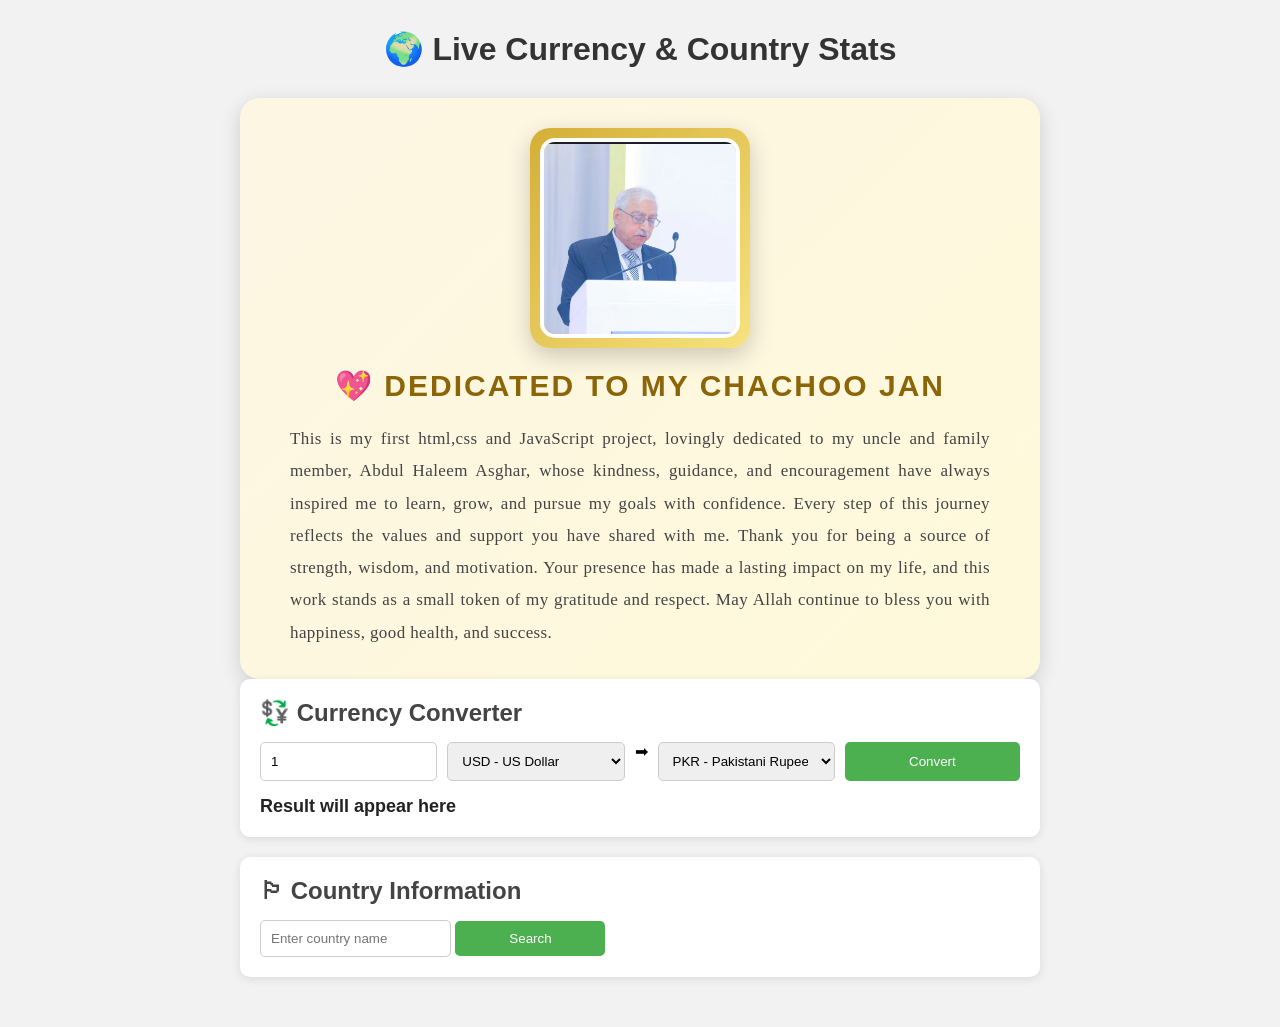
==== Country/index.html @ 1de3ca5c "dedicate to unclse" ====
<!DOCTYPE html>
<html lang="en">
<head>
  <meta charset="UTF-8" />
  <meta name="viewport" content="width=device-width, initial-scale=1.0"/>
  <title>Live Currency & Country Stats</title>
  <link rel="stylesheet" href="style.css" />
</head>
<body>

  <div class="container">

    <h1>🌍 Live Currency & Country Stats</h1>
    <!-- Dedication Section -->
<div class="dedication-card">
  <div class="photo-frame">
    <img src="jan.png" alt="My Chachoo Jan">
  </div>

  <h2>💖 Dedicated to My Chachoo Jan</h2>

  <p>
  This is my first html,css and JavaScript project,
   lovingly dedicated to my uncle and family member, 
   Abdul Haleem Asghar, whose kindness, guidance, 
   and encouragement have always inspired me to learn,
    grow, and pursue my goals with confidence. Every step 
    of this journey reflects the values 
    and support you have shared with me. Thank you for being a
     source of strength, wisdom, and motivation. Your presence has made a
      lasting impact on my life, and this work stands as a small token of my gratitude
       and respect.
        May Allah continue to bless you with happiness, good health, and success.

  </p>
</div>

    <!-- Currency Converter -->
    <div class="card">
      <h2>💱 Currency Converter</h2>

      <div class="converter">
        <input type="number" id="amount" value="1" />

      <select id="fromCurrency">
  <option value="USD">USD - US Dollar</option>
  <option value="EUR">EUR - Euro</option>
  <option value="GBP">GBP - British Pound</option>
  <option value="PKR">PKR - Pakistani Rupee</option>
  <option value="INR">INR - Indian Rupee</option>
  <option value="JPY">JPY - Japanese Yen</option>
  <option value="SAR">SAR - Saudi Riyal</option>
  <option value="AED">AED - UAE Dirham</option>
</select>

<span>➡</span>

<select id="toCurrency">
  <option value="PKR">PKR - Pakistani Rupee</option>
  <option value="USD">USD - US Dollar</option>
  <option value="EUR">Euro</option>
  <option value="GBP">British Pound</option>
  <option value="INR">Indian Rupee</option>
  <option value="JPY">Japanese Yen</option>
  <option value="SAR">Saudi Riyal</option>
  <option value="AED">UAE Dirham</option>
</select>

        <button id="convertBtn">Convert</button>
      </div>

      <p id="result">Result will appear here</p>
    </div>

    <!-- Country Info -->
    <div class="card">
      <h2>🏳 Country Information</h2>

      <input type="text" id="countryInput" placeholder="Enter country name" />
      <button id="searchBtn">Search</button>

      <div id="countryBox"></div>
    </div>

  </div>

  <script src="script.js"></script>
</body>
</html>
---- Country/style.css ----
* {
  margin: 0;
  padding: 0;
  box-sizing: border-box;
}

body {
  font-family: Arial, sans-serif;
  background: #f2f2f2;
  padding: 30px;
}

.container {
  max-width: 800px;
  width: 100%;
  margin: auto;
}

h1 {
  text-align: center;
  margin-bottom: 20px;
  color: #333;
}

.card {
  background: white;
  padding: 20px;
  margin-bottom: 20px;
  border-radius: 10px;
  box-shadow: 0 2px 10px rgba(0, 0, 0, 0.1);
}

h2 {
  margin-bottom: 15px;
  color: #444;
}

/* Converter */
.converter {
  display: flex;
  gap: 10px;
  flex-wrap: wrap;
  margin-bottom: 15px;
}

input,
select,
button {
  padding: 10px;
  border: 1px solid #ccc;
  border-radius: 5px;
  flex: 1;
  min-width: 150px;
}

button {
  background: #4caf50;
  color: white;
  cursor: pointer;
  border: none;
}

button:hover {
  background: #45a049;
}

#result {
  font-size: 18px;
  font-weight: bold;
  color: #222;
}

/* Country Card */
.country-card {
  margin-top: 20px;
  padding: 15px;
  background: #fafafa;
  border-radius: 10px;
  text-align: center;
}

.country-card img {
  width: 100px;
  height: auto;
  border-radius: 4px;
  border: 2px solid #111;
  display: block;
  margin: 0 auto 10px;
}

.country-card p {
  margin: 8px 0;
  word-wrap: break-word;
}

/* =========================
   DEDICATION SECTION
========================= */

.dedication-card {
  margin-top: 30px;
  padding: 30px;
  text-align: center;
  border-radius: 20px;
  background: linear-gradient(135deg, #fdf6e3, #fff9db);
  box-shadow: 0 5px 20px rgba(0, 0, 0, 0.15);
}

.photo-frame {
  width: 220px;
  height: 220px;
  margin: 0 auto 20px;
  padding: 10px;
  border-radius: 20px;
  background: linear-gradient(135deg, #d4af37, #f7e27d);
  box-shadow: 0 8px 25px rgba(0, 0, 0, 0.2);
}

.photo-frame img {
  width: 100%;
  height: 100%;
  object-fit: cover;
  border-radius: 15px;
  border: 4px solid white;
}

.dedication-card h2 {
  font-size: 30px;
  margin-bottom: 20px;
  color: #8b6508;
  text-transform: uppercase;
  letter-spacing: 2px;
}

.dedication-card p {
  max-width: 700px;
  margin: auto;
  line-height: 1.9;
  font-size: 17px;
  color: #444;
  text-align: justify;
  font-family: Georgia, serif;
  letter-spacing: 0.4px;
}

/* =========================
   TABLET
========================= */

@media (max-width: 768px) {
  body {
    padding: 20px;
  }

  .card {
    padding: 15px;
  }

  h1 {
    font-size: 28px;
  }

  h2 {
    font-size: 22px;
  }

  .dedication-card p {
    font-size: 15px;
    line-height: 1.7;
  }

  .dedication-card h2 {
    font-size: 24px;
  }
}

/* =========================
   MOBILE
========================= */

@media (max-width: 480px) {
  body {
    padding: 10px;
  }

  .converter {
    flex-direction: column;
  }

  input,
  select,
  button {
    width: 100%;
    min-width: unset;
  }

  h1 {
    font-size: 24px;
  }

  h2 {
    font-size: 20px;
  }

  #result {
    font-size: 16px;
  }

  .country-card img {
    width: 80px;
  }

  /* Dedication mobile fix */
  .photo-frame {
    width: 170px;
    height: 170px;
  }

  .dedication-card {
    padding: 18px;
  }

  .dedication-card p {
    font-size: 14px;
    line-height: 1.6;
    text-align: left;
  }

  .dedication-card h2 {
    font-size: 20px;
    letter-spacing: 1px;
  }
}

/* Global image safety */
img {
  max-width: 100%;
}
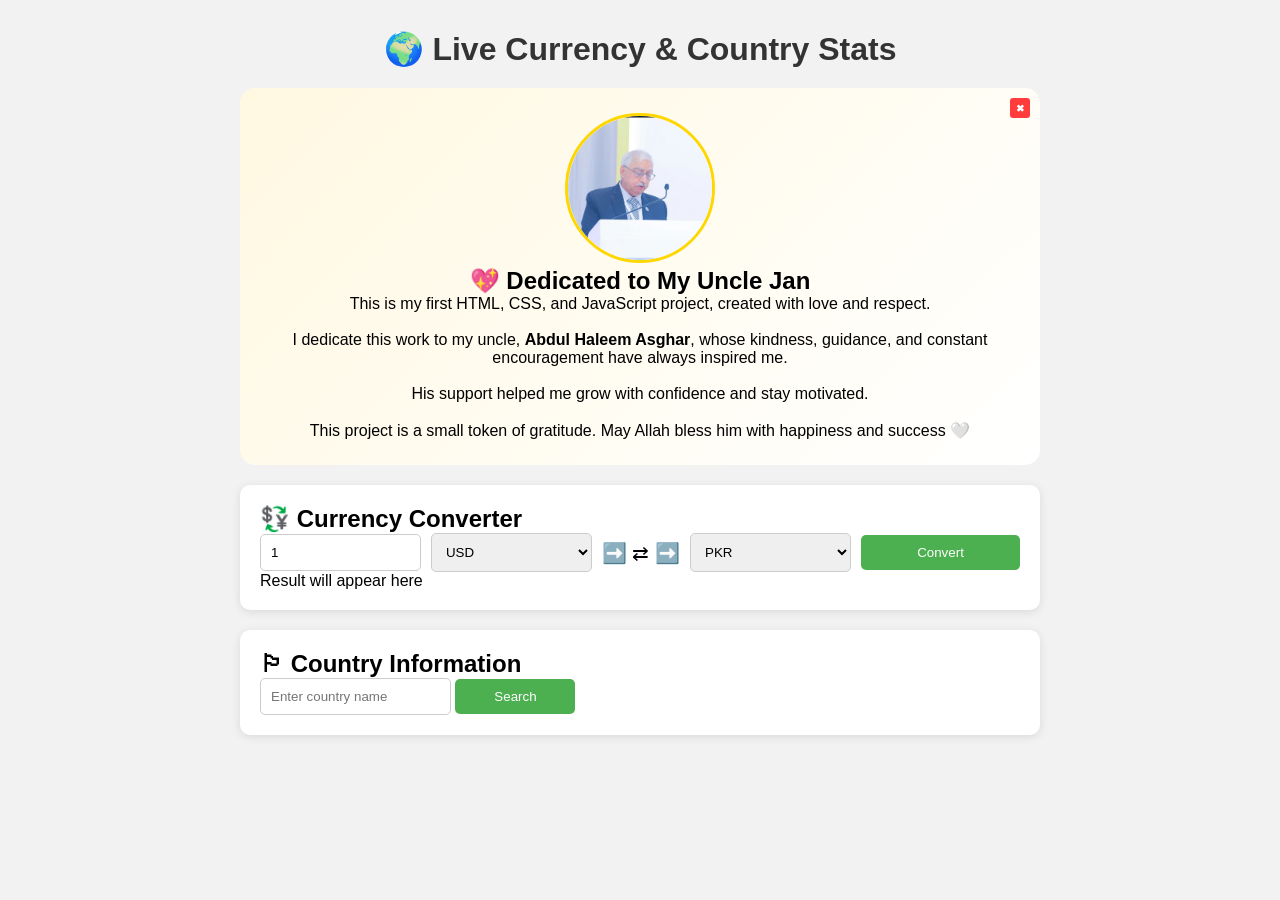
==== commit 5c525dff: "dedicate to unclse" ====
--- a/Country/index.html
+++ b/Country/index.html
@@ -8,82 +8,84 @@
 </head>
 <body>
 
-  <div class="container">
+<div class="container">
 
-    <h1>🌍 Live Currency & Country Stats</h1>
-    <!-- Dedication Section -->
-<div class="dedication-card">
-  <div class="photo-frame">
-    <img src="jan.png" alt="My Chachoo Jan">
-  </div>
+  <h1>🌍 Live Currency & Country Stats</h1>
 
-  <h2>💖 Dedicated to My Chachoo Jan</h2>
+  <!-- 💖 DEDICATION -->
+  <div id="dedicationCard" class="dedication-card">
 
-  <p>
-  This is my first html,css and JavaScript project,
-   lovingly dedicated to my uncle and family member, 
-   Abdul Haleem Asghar, whose kindness, guidance, 
-   and encouragement have always inspired me to learn,
-    grow, and pursue my goals with confidence. Every step 
-    of this journey reflects the values 
-    and support you have shared with me. Thank you for being a
-     source of strength, wisdom, and motivation. Your presence has made a
-      lasting impact on my life, and this work stands as a small token of my gratitude
-       and respect.
-        May Allah continue to bless you with happiness, good health, and success.
+   <button class="close-btn" id="closeDedication">✖</button>
 
-  </p>
-</div>
-
-    <!-- Currency Converter -->
-    <div class="card">
-      <h2>💱 Currency Converter</h2>
-
-      <div class="converter">
-        <input type="number" id="amount" value="1" />
-
-      <select id="fromCurrency">
-  <option value="USD">USD - US Dollar</option>
-  <option value="EUR">EUR - Euro</option>
-  <option value="GBP">GBP - British Pound</option>
-  <option value="PKR">PKR - Pakistani Rupee</option>
-  <option value="INR">INR - Indian Rupee</option>
-  <option value="JPY">JPY - Japanese Yen</option>
-  <option value="SAR">SAR - Saudi Riyal</option>
-  <option value="AED">AED - UAE Dirham</option>
-</select>
-
-<span>➡</span>
-
-<select id="toCurrency">
-  <option value="PKR">PKR - Pakistani Rupee</option>
-  <option value="USD">USD - US Dollar</option>
-  <option value="EUR">Euro</option>
-  <option value="GBP">British Pound</option>
-  <option value="INR">Indian Rupee</option>
-  <option value="JPY">Japanese Yen</option>
-  <option value="SAR">Saudi Riyal</option>
-  <option value="AED">UAE Dirham</option>
-</select>
-
-        <button id="convertBtn">Convert</button>
-      </div>
-
-      <p id="result">Result will appear here</p>
+    <div class="photo-frame">
+      <img src="jan.png" alt="Uncle Photo">
     </div>
 
-    <!-- Country Info -->
-    <div class="card">
-      <h2>🏳 Country Information</h2>
+    <h2>💖 Dedicated to My Uncle Jan</h2>
 
-      <input type="text" id="countryInput" placeholder="Enter country name" />
-      <button id="searchBtn">Search</button>
-
-      <div id="countryBox"></div>
-    </div>
+    <p>
+      This is my first HTML, CSS, and JavaScript project, created with love and respect.  
+      <br><br>
+      I dedicate this work to my uncle, <b>Abdul Haleem Asghar</b>, whose kindness, guidance, and constant encouragement have always inspired me.  
+      <br><br>
+      His support helped me grow with confidence and stay motivated.  
+      <br><br>
+      This project is a small token of gratitude. May Allah bless him with happiness and success 🤍
+    </p>
 
   </div>
 
-  <script src="script.js"></script>
+  <!-- 💱 CURRENCY -->
+  <div class="card">
+    <h2>💱 Currency Converter</h2>
+
+    <div class="converter">
+      <input type="number" id="amount" value="1"/>
+
+      <select id="fromCurrency">
+        <option value="USD">USD</option>
+        <option value="EUR">EUR</option>
+        <option value="GBP">GBP</option>
+        <option value="PKR">PKR</option>
+        <option value="INR">INR</option>
+        <option value="JPY">JPY</option>
+        <option value="SAR">SAR</option>
+        <option value="AED">AED</option>
+      </select>
+
+      <div class="arrow-box">
+        <span class="arrow">➡️ ⇄ ➡️</span>
+      </div>
+
+      <select id="toCurrency">
+        <option value="PKR">PKR</option>
+        <option value="USD">USD</option>
+        <option value="EUR">EUR</option>
+        <option value="GBP">GBP</option>
+        <option value="INR">INR</option>
+        <option value="JPY">JPY</option>
+        <option value="SAR">SAR</option>
+        <option value="AED">AED</option>
+      </select>
+
+      <button id="convertBtn">Convert</button>
+    </div>
+
+    <p id="result">Result will appear here</p>
+  </div>
+
+  <!-- 🌍 COUNTRY -->
+  <div class="card">
+    <h2>🏳 Country Information</h2>
+
+    <input type="text" id="countryInput" placeholder="Enter country name"/>
+    <button id="searchBtn">Search</button>
+
+    <div id="countryBox"></div>
+  </div>
+
+</div>
+
+<script src="script.js"></script>
 </body>
-</html>
+</html>
--- a/Country/style.css
+++ b/Country/style.css
@@ -12,7 +12,6 @@
 
 .container {
   max-width: 800px;
-  width: 100%;
   margin: auto;
 }
 
@@ -27,30 +26,23 @@
   padding: 20px;
   margin-bottom: 20px;
   border-radius: 10px;
-  box-shadow: 0 2px 10px rgba(0, 0, 0, 0.1);
+  box-shadow: 0 2px 10px rgba(0,0,0,0.1);
 }
 
-h2 {
-  margin-bottom: 15px;
-  color: #444;
-}
-
-/* Converter */
+/* converter */
 .converter {
   display: flex;
   gap: 10px;
   flex-wrap: wrap;
-  margin-bottom: 15px;
+  align-items: center;
 }
 
-input,
-select,
-button {
+input, select, button {
   padding: 10px;
+  border-radius: 5px;
   border: 1px solid #ccc;
-  border-radius: 5px;
   flex: 1;
-  min-width: 150px;
+  min-width: 120px;
 }
 
 button {
@@ -60,179 +52,142 @@
   border: none;
 }
 
-button:hover {
-  background: #45a049;
+button:disabled {
+  opacity: 0.7;
 }
 
-#result {
-  font-size: 18px;
-  font-weight: bold;
-  color: #222;
+/* arrow */
+.arrow-box {
+  display: flex;
+  justify-content: center;
+  align-items: center;
 }
 
-/* Country Card */
+.arrow {
+  font-size: 20px;
+}
+
+/* country */
 .country-card {
-  margin-top: 20px;
+  margin-top: 15px;
   padding: 15px;
   background: #fafafa;
   border-radius: 10px;
   text-align: center;
+  animation: fadeIn 0.4s ease;
 }
 
 .country-card img {
-  width: 100px;
-  height: auto;
-  border-radius: 4px;
+  width: 90px;
   border: 2px solid #111;
-  display: block;
-  margin: 0 auto 10px;
+  margin-bottom: 10px;
 }
 
-.country-card p {
-  margin: 8px 0;
-  word-wrap: break-word;
-}
-
-/* =========================
-   DEDICATION SECTION
-========================= */
-
+/* dedication */
 .dedication-card {
-  margin-top: 30px;
-  padding: 30px;
+  position: relative;
+  background: linear-gradient(135deg,#fff8e1,#fff);
+  padding: 25px;
+    overflow: hidden;
+  border-radius: 15px;
+  margin-bottom: 20px;
   text-align: center;
-  border-radius: 20px;
-  background: linear-gradient(135deg, #fdf6e3, #fff9db);
-  box-shadow: 0 5px 20px rgba(0, 0, 0, 0.15);
-}
-
-.photo-frame {
-  width: 220px;
-  height: 220px;
-  margin: 0 auto 20px;
-  padding: 10px;
-  border-radius: 20px;
-  background: linear-gradient(135deg, #d4af37, #f7e27d);
-  box-shadow: 0 8px 25px rgba(0, 0, 0, 0.2);
 }
 
 .photo-frame img {
-  width: 100%;
-  height: 100%;
+  width: 150px;
+  height: 150px;
+  border-radius: 50%;
+  border: 3px solid gold;
   object-fit: cover;
-  border-radius: 15px;
-  border: 4px solid white;
+}
+/* =========================
+   SMALL RED CLOSE BUTTON
+========================= */
+.close-btn {
+  position: absolute;
+  top: 10px;
+  right: 10px;
+
+  /* Width ko force karne ke liye min-width use karein */
+  width: 8px; 
+  min-width: 8px; /* Yeh line width ko lock kar degi */
+  height: 20px;   /* Height ko bhi proportional kiya hai */
+
+  border: none;
+  border-radius: 3px; 
+
+  background: #ff3b3b;
+  color: white;
+
+  /* Font size chota karna zaroori hai taake text fit aaye */
+  font-size: 10px; 
+  font-weight: bold;
+
+  display: flex;
+  justify-content: center;
+  align-items: center;
+
+  cursor: pointer;
+  transition: 0.2s ease;
+}
+.close-btn:hover {
+  background: #e60000;
+  transform: scale(1.05);
 }
 
-.dedication-card h2 {
-  font-size: 30px;
-  margin-bottom: 20px;
-  color: #8b6508;
-  text-transform: uppercase;
-  letter-spacing: 2px;
+.close-dedication {
+  position: absolute;
+  top: 10px;
+  right: 10px;
+  width: 10px;
+  height: 30px;
+ 
+  border: none;
+  background: #ff4d4d;
+  color: white;
+  cursor: pointer;
 }
 
-.dedication-card p {
-  max-width: 700px;
-  margin: auto;
-  line-height: 1.9;
-  font-size: 17px;
-  color: #444;
-  text-align: justify;
-  font-family: Georgia, serif;
-  letter-spacing: 0.4px;
+/* spinner */
+.loading-spinner {
+  width: 16px;
+  height: 16px;
+  border: 2px solid white;
+  border-top: 2px solid transparent;
+  border-radius: 50%;
+  display: inline-block;
+  animation: spin 0.1s linear infinite;
+  margin-right: 6px;
 }
 
-/* =========================
-   TABLET
-========================= */
-
-@media (max-width: 768px) {
-  body {
-    padding: 20px;
-  }
-
-  .card {
-    padding: 15px;
-  }
-
-  h1 {
-    font-size: 28px;
-  }
-
-  h2 {
-    font-size: 22px;
-  }
-
-  .dedication-card p {
-    font-size: 15px;
-    line-height: 1.7;
-  }
-
-  .dedication-card h2 {
-    font-size: 24px;
-  }
+@keyframes spin {
+  to { transform: rotate(360deg); }
 }
 
-/* =========================
-   MOBILE
-========================= */
-
-@media (max-width: 480px) {
-  body {
-    padding: 10px;
-  }
-
-  .converter {
-    flex-direction: column;
-  }
-
-  input,
-  select,
-  button {
-    width: 100%;
-    min-width: unset;
-  }
-
-  h1 {
-    font-size: 24px;
-  }
-
-  h2 {
-    font-size: 20px;
-  }
-
-  #result {
-    font-size: 16px;
-  }
-
-  .country-card img {
-    width: 80px;
-  }
-
-  /* Dedication mobile fix */
-  .photo-frame {
-    width: 170px;
-    height: 170px;
-  }
-
-  .dedication-card {
-    padding: 18px;
-  }
-
-  .dedication-card p {
-    font-size: 14px;
-    line-height: 1.6;
-    text-align: left;
-  }
-
-  .dedication-card h2 {
-    font-size: 20px;
-    letter-spacing: 1px;
-  }
+@keyframes fadeIn {
+  from {opacity: 0; transform: translateY(10px);}
+  to {opacity: 1; transform: translateY(0);}
+}
+/* Prevent left-right scrolling */
+html,
+body {
+  overflow-x: hidden;
+  width: 100%;
 }
 
-/* Global image safety */
+/* Make all elements respect container width */
+* {
+  max-width: 100%;
+}
+
+/* Images never overflow */
 img {
   max-width: 100%;
+  height: auto;
+}
+
+/* Converter items stay inside card */
+.converter {
+  overflow: hidden;
 }
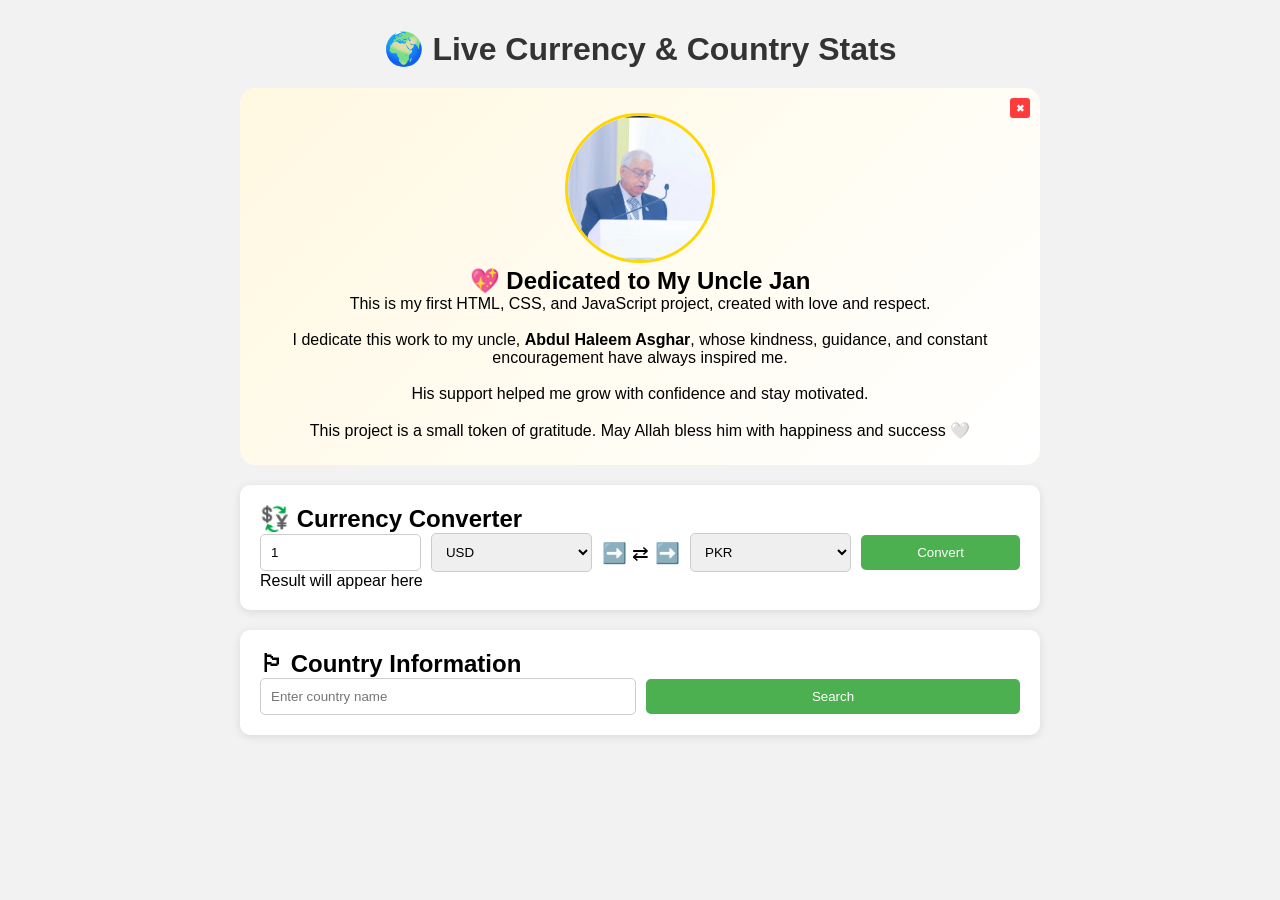
==== commit 5210e749: "dedicate to unclse" ====
--- a/Country/index.html
+++ b/Country/index.html
@@ -76,15 +76,17 @@
 
   <!-- 🌍 COUNTRY -->
   <div class="card">
-    <h2>🏳 Country Information</h2>
+  <h2>🏳 Country Information</h2>
 
+  <div class="search-box">
     <input type="text" id="countryInput" placeholder="Enter country name"/>
     <button id="searchBtn">Search</button>
-
-    <div id="countryBox"></div>
   </div>
 
+  <div id="countryBox"></div>
 </div>
+
+
 
 <script src="script.js"></script>
 </body>
--- a/Country/style.css
+++ b/Country/style.css
@@ -30,12 +30,12 @@
 }
 
 /* converter */
-.converter {
+/* .converter {
   display: flex;
   gap: 10px;
   flex-wrap: wrap;
   align-items: center;
-}
+} */
 
 input, select, button {
   padding: 10px;
@@ -136,6 +136,13 @@
   transform: scale(1.05);
 }
 
+/* converter and country search styling same */
+.converter, .search-box {
+  display: flex;
+  gap: 10px;
+  flex-wrap: wrap;
+  align-items: center;
+}
 .close-dedication {
   position: absolute;
   top: 10px;
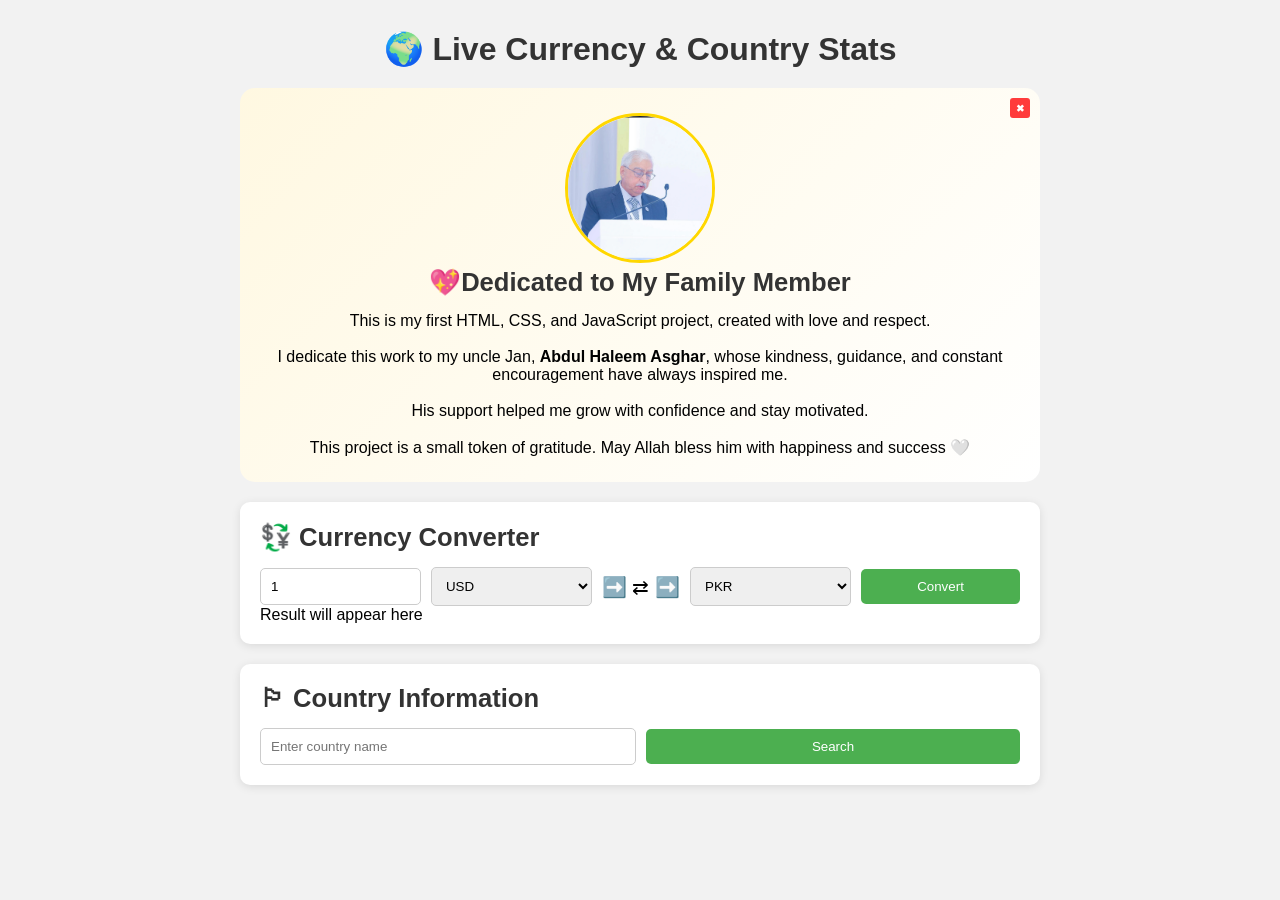
==== commit 5bdee473: "dedicate to unclse" ====
--- a/Country/index.html
+++ b/Country/index.html
@@ -21,12 +21,13 @@
       <img src="jan.png" alt="Uncle Photo">
     </div>
 
-    <h2>💖 Dedicated to My Uncle Jan</h2>
+   
+    <h2> 💖Dedicated to My Family Member</h2>
 
     <p>
       This is my first HTML, CSS, and JavaScript project, created with love and respect.  
       <br><br>
-      I dedicate this work to my uncle, <b>Abdul Haleem Asghar</b>, whose kindness, guidance, and constant encouragement have always inspired me.  
+      I dedicate this work to my uncle Jan, <b>Abdul Haleem Asghar</b>, whose kindness, guidance, and constant encouragement have always inspired me.  
       <br><br>
       His support helped me grow with confidence and stay motivated.  
       <br><br>
--- a/Country/style.css
+++ b/Country/style.css
@@ -18,6 +18,14 @@
 h1 {
   text-align: center;
   margin-bottom: 20px;
+  color: #333;
+}
+h2 {
+  white-space: nowrap;      /* Yeh text ko line break karne se rokega */
+  overflow: hidden;         /* Safe side agar text bada ho */
+  text-overflow: ellipsis;  /* Agar screen bohot hi choti ho toh text ke aage ... lag jaye */
+  font-size: calc(1.2rem + 0.5vw); /* Yeh font size ko screen ke mutabiq chota-bada karega */
+  margin-bottom: 15px;
   color: #333;
 }
 
@@ -88,7 +96,7 @@
   position: relative;
   background: linear-gradient(135deg,#fff8e1,#fff);
   padding: 25px;
-    overflow: hidden;
+  
   border-radius: 15px;
   margin-bottom: 20px;
   text-align: center;
@@ -142,6 +150,10 @@
   gap: 10px;
   flex-wrap: wrap;
   align-items: center;
+}
+.dedication-card h2 {
+  white-space: normal; /* Isse text ... nahi banega, balki poora show hoga */
+  word-wrap: break-word;
 }
 .close-dedication {
   position: absolute;
@@ -179,7 +191,7 @@
 /* Prevent left-right scrolling */
 html,
 body {
-  overflow-x: hidden;
+
   width: 100%;
 }
 
@@ -195,6 +207,3 @@
 }
 
 /* Converter items stay inside card */
-.converter {
-  overflow: hidden;
-}
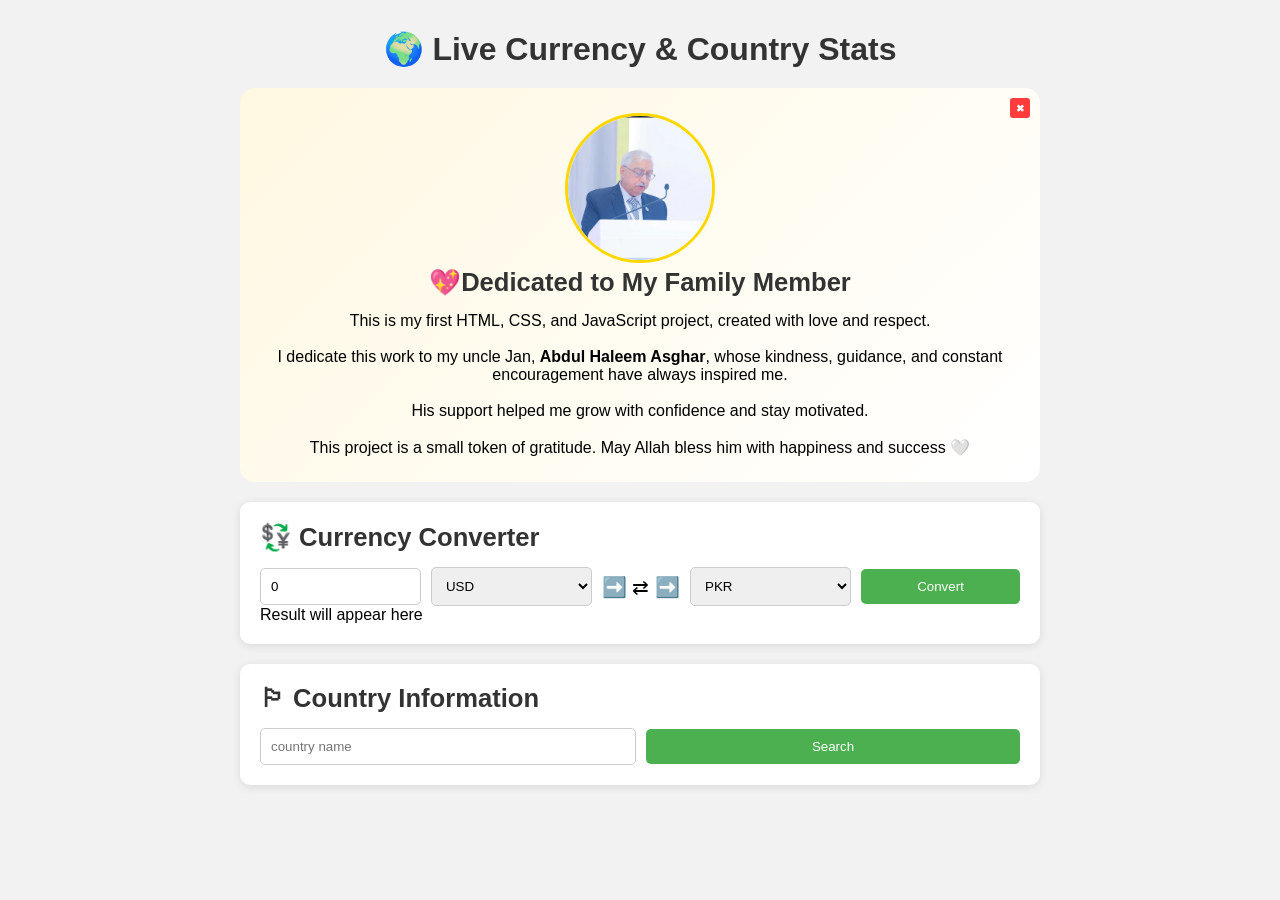
==== commit 8d9604ed: "dedicate to unclseset" ====
--- a/Country/index.html
+++ b/Country/index.html
@@ -41,7 +41,7 @@
     <h2>💱 Currency Converter</h2>
 
     <div class="converter">
-      <input type="number" id="amount" value="1"/>
+      <input type="number" id="amount" value="0"/>
 
       <select id="fromCurrency">
         <option value="USD">USD</option>
@@ -80,7 +80,7 @@
   <h2>🏳 Country Information</h2>
 
   <div class="search-box">
-    <input type="text" id="countryInput" placeholder="Enter country name"/>
+    <input type="text" id="countryInput" placeholder="country name"/>
     <button id="searchBtn">Search</button>
   </div>
 
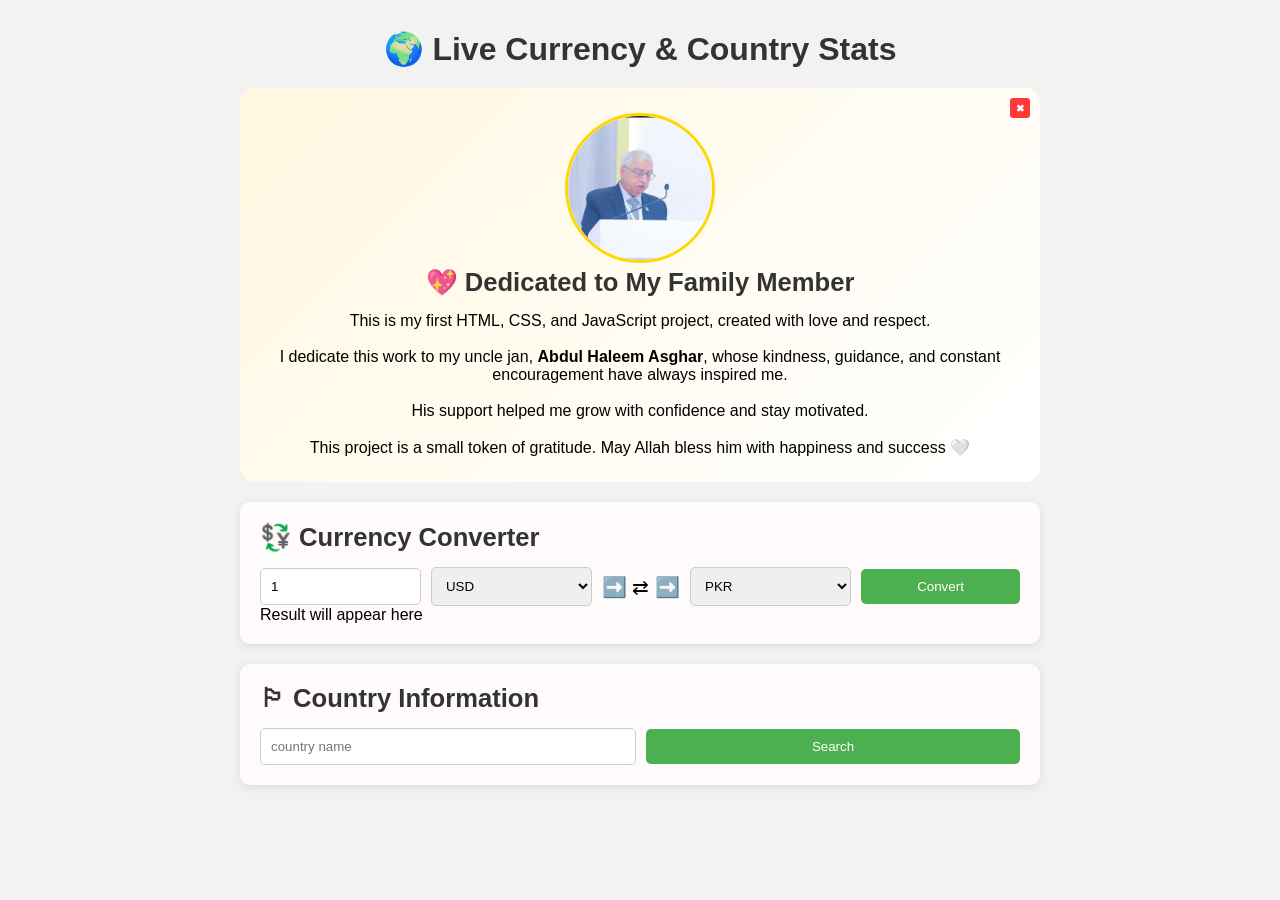
==== commit d519cef4: "dedicate to unclseset" ====
--- a/Country/index.html
+++ b/Country/index.html
@@ -12,62 +12,37 @@
 
   <h1>🌍 Live Currency & Country Stats</h1>
 
-  <!-- 💖 DEDICATION -->
   <div id="dedicationCard" class="dedication-card">
-
-   <button class="close-btn" id="closeDedication">✖</button>
-
+    <button class="close-btn" id="closeDedication">✖</button>
     <div class="photo-frame">
       <img src="jan.png" alt="Uncle Photo">
     </div>
-
    
-    <h2> 💖Dedicated to My Family Member</h2>
-
+    <h2>💖 Dedicated to My Family Member</h2>
     <p>
       This is my first HTML, CSS, and JavaScript project, created with love and respect.  
       <br><br>
-      I dedicate this work to my uncle Jan, <b>Abdul Haleem Asghar</b>, whose kindness, guidance, and constant encouragement have always inspired me.  
+      I dedicate this work to my uncle jan, <b>Abdul Haleem Asghar</b>, whose kindness, guidance, and constant encouragement have always inspired me.  
       <br><br>
       His support helped me grow with confidence and stay motivated.  
       <br><br>
       This project is a small token of gratitude. May Allah bless him with happiness and success 🤍
     </p>
-
   </div>
 
-  <!-- 💱 CURRENCY -->
   <div class="card">
     <h2>💱 Currency Converter</h2>
 
     <div class="converter">
-      <input type="number" id="amount" value="0"/>
+      <input type="number" id="amount" value="1"/>
 
-      <select id="fromCurrency">
-        <option value="USD">USD</option>
-        <option value="EUR">EUR</option>
-        <option value="GBP">GBP</option>
-        <option value="PKR">PKR</option>
-        <option value="INR">INR</option>
-        <option value="JPY">JPY</option>
-        <option value="SAR">SAR</option>
-        <option value="AED">AED</option>
-      </select>
+      <select id="fromCurrency"></select>
 
       <div class="arrow-box">
         <span class="arrow">➡️ ⇄ ➡️</span>
       </div>
 
-      <select id="toCurrency">
-        <option value="PKR">PKR</option>
-        <option value="USD">USD</option>
-        <option value="EUR">EUR</option>
-        <option value="GBP">GBP</option>
-        <option value="INR">INR</option>
-        <option value="JPY">JPY</option>
-        <option value="SAR">SAR</option>
-        <option value="AED">AED</option>
-      </select>
+      <select id="toCurrency"></select>
 
       <button id="convertBtn">Convert</button>
     </div>
@@ -75,19 +50,16 @@
     <p id="result">Result will appear here</p>
   </div>
 
-  <!-- 🌍 COUNTRY -->
   <div class="card">
-  <h2>🏳 Country Information</h2>
-
-  <div class="search-box">
-    <input type="text" id="countryInput" placeholder="country name"/>
-    <button id="searchBtn">Search</button>
+    <h2>🏳 Country Information</h2>
+    <div class="search-box">
+      <input type="text" id="countryInput" placeholder="country name"/>
+      <button id="searchBtn">Search</button>
+    </div>
+    <div id="countryBox"></div>
   </div>
 
-  <div id="countryBox"></div>
 </div>
-
-
 
 <script src="script.js"></script>
 </body>
--- a/Country/style.css
+++ b/Country/style.css
@@ -30,7 +30,7 @@
 }
 
 .card {
-  background: white;
+  background: rgb(255, 251, 251);
   padding: 20px;
   margin-bottom: 20px;
   border-radius: 10px;
@@ -94,7 +94,7 @@
 /* dedication */
 .dedication-card {
   position: relative;
-  background: linear-gradient(135deg,#fff8e1,#fff);
+ background: linear-gradient(135deg,#fff8e1,#fff);
   padding: 25px;
   
   border-radius: 15px;
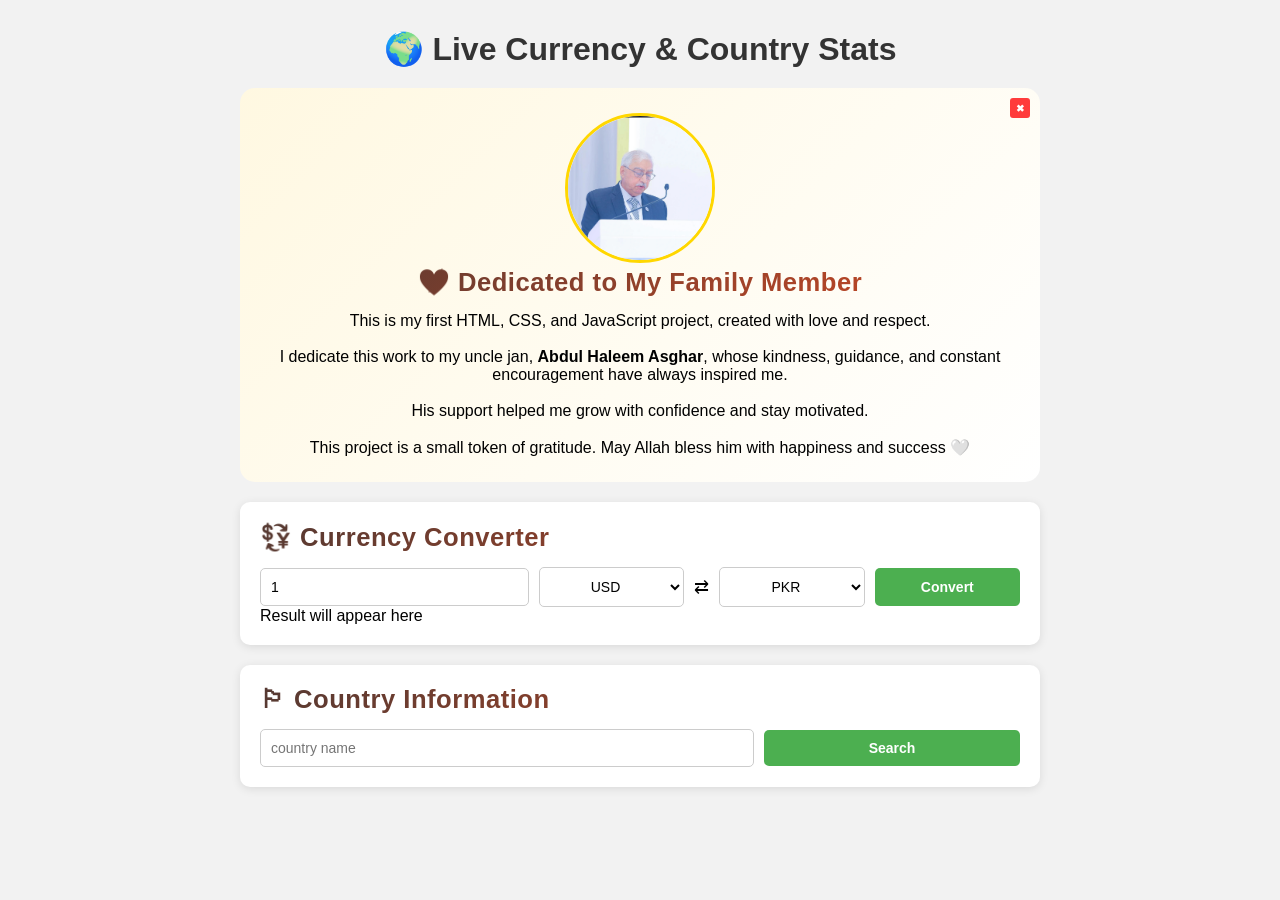
==== commit 3fddf65e: "dedicate to unclseset" ====
--- a/Country/index.html
+++ b/Country/index.html
@@ -39,7 +39,7 @@
       <select id="fromCurrency"></select>
 
       <div class="arrow-box">
-        <span class="arrow">➡️ ⇄ ➡️</span>
+<span class="arrow">⇄</span>
       </div>
 
       <select id="toCurrency"></select>
--- a/Country/style.css
+++ b/Country/style.css
@@ -4,15 +4,23 @@
   box-sizing: border-box;
 }
 
+/* 🚫 Left-right horizontal scroll ko rokne ke liye strict global lock */
+html, body {
+  width: 100%;
+  max-width: 100%;
+  overflow-x: hidden;
+}
+
 body {
   font-family: Arial, sans-serif;
   background: #f2f2f2;
-  padding: 30px;
+  padding: 30px 15px; /* Mobile par side packing thodi behtar ki taake chipke na */
 }
 
 .container {
   max-width: 800px;
   margin: auto;
+  width: 100%;
 }
 
 h1 {
@@ -20,62 +28,151 @@
   margin-bottom: 20px;
   color: #333;
 }
+
+/* Heading styles - Aapke favorite colors ko bilkul nahi chhera 👍 */
 h2 {
-  white-space: nowrap;      /* Yeh text ko line break karne se rokega */
-  overflow: hidden;         /* Safe side agar text bada ho */
-  text-overflow: ellipsis;  /* Agar screen bohot hi choti ho toh text ke aage ... lag jaye */
-  font-size: calc(1.2rem + 0.5vw); /* Yeh font size ko screen ke mutabiq chota-bada karega */
+  white-space: nowrap;
+  overflow: hidden;
+  text-overflow: ellipsis;
+  font-size: calc(1.2rem + 0.5vw);
   margin-bottom: 15px;
-  color: #333;
+  background: linear-gradient(135deg, #543932 0%, #ce4823 100%);
+  -webkit-background-clip: text;
+  -webkit-text-fill-color: transparent;
+  font-weight: 700;
+  letter-spacing: 0.5px;
 }
 
 .card {
-  background: rgb(255, 251, 251);
+  background: white;
   padding: 20px;
   margin-bottom: 20px;
   border-radius: 10px;
   box-shadow: 0 2px 10px rgba(0,0,0,0.1);
-}
-
-/* converter */
-/* .converter {
+  width: 100%;
+}
+
+/* Converter setup - wrap active kiya taake button neche ja sake */
+.converter {
+  display: flex;
+  gap: 6px;            /* Mobile par fields ko jor kar rakhne ke liye chota gap */
+  flex-wrap: wrap;     
+  align-items: center;
+  width: 100%;
+}
+
+/* Search box flexible wrapping layout */
+.search-box {
   display: flex;
   gap: 10px;
   flex-wrap: wrap;
   align-items: center;
-} */
-
+  width: 100%;
+}
+
+/* Input, Select, Button Controls Base Settings */
 input, select, button {
-  padding: 10px;
+  padding: 10px 6px;   /* Extra pixel leakage rokne ke liye tight padding */
   border-radius: 5px;
   border: 1px solid #ccc;
-  flex: 1;
-  min-width: 120px;
-}
-
-button {
+  font-size: 13px;     /* Mobile friendly sizing */
+  box-sizing: border-box;
+}
+
+/* Input gets controlled space on mobile line 1 */
+input {
+  flex: 1.2;
+  min-width: 60px;     /* Chota kiya taake dropdowns ko dhakka de kar line na tode */
+}
+
+/* =======================================================
+   📦 SMART RESPONSIVE DROPDOWNS (MOBILE LINE 1 LOCK)
+   ======================================================= */
+select {
+  flex: 0.9;
+  min-width: 60px;     
+  cursor: pointer;
+  background-color: #fff;
+  /* Mobile par dropdown ka size limits mein rakha taake sab line 1 par aayein */
+  max-width: 75px; 
+  text-align: center;
+}
+
+/* Arrow layout settings */
+.arrow-box {
+  display: flex;
+  justify-content: center;
+  align-items: center;
+  flex-shrink: 0;      /* Arrow squeeze nahi hoga */
+}
+
+.arrow {
+  font-size: 14px;     /* Mobile par arrow size standard clear aur safe kiya */
+}
+
+/* Convert Button - forced to line 2 on mobile */
+#convertBtn {
+  flex: 1 1 100%;      /* 100% width se automatic line 2 par chala gaya */
   background: #4caf50;
   color: white;
   cursor: pointer;
   border: none;
+  font-weight: bold;
+  margin-top: 6px;     /* Pehli line se thoda sa gap */
+  padding: 11px;
+}
+
+/* Baqi general buttons ki styling safe rakhi */
+button {
+  flex: 1;
+  min-width: 100px;
+  background: #4caf50;
+  color: white;
+  cursor: pointer;
+  border: none;
+  font-weight: bold;
 }
 
 button:disabled {
   opacity: 0.7;
 }
 
-/* arrow */
-.arrow-box {
-  display: flex;
-  justify-content: center;
-  align-items: center;
-}
-
-.arrow {
-  font-size: 20px;
-}
-
-/* country */
+/* 💻 JAB SCREEN BADI HO (LAPTOP & DESKTOP - 768px se upar) */
+@media (min-width: 768px) {
+  body {
+    padding: 30px;
+  }
+
+  .converter {
+    flex-wrap: nowrap; /* Laptop par sab wapis 1 line mein smooth ho jayega */
+    gap: 10px;
+  }
+
+  input, select, button {
+    font-size: 14px;
+    padding: 10px;
+  }
+  
+  input {
+    flex: 2;          /* Laptop screen par standard full size */
+  }
+
+  select {
+    flex: 1;            
+    max-width: 150px;   /* Laptop par dropdown automatic bada aur professional dikhe */
+  }
+
+  #convertBtn {
+    flex: 1;           /* Laptop par full width khatam, line 1 mein fit */
+    margin-top: 0;
+  }
+
+  .arrow {
+    font-size: 18px;   /* Laptop par wapis big classy look */
+  }
+}
+
+/* Country card styles */
 .country-card {
   margin-top: 15px;
   padding: 15px;
@@ -91,15 +188,20 @@
   margin-bottom: 10px;
 }
 
-/* dedication */
+/* Dedication card styles */
 .dedication-card {
   position: relative;
- background: linear-gradient(135deg,#fff8e1,#fff);
+  background: linear-gradient(135deg, #fff8e1, #fff);
   padding: 25px;
-  
   border-radius: 15px;
   margin-bottom: 20px;
   text-align: center;
+  width: 100%;
+}
+
+.dedication-card h2 {
+  white-space: normal; 
+  word-wrap: break-word;
 }
 
 .photo-frame img {
@@ -109,66 +211,34 @@
   border: 3px solid gold;
   object-fit: cover;
 }
-/* =========================
-   SMALL RED CLOSE BUTTON
-========================= */
+
+/* Close Button configuration */
 .close-btn {
   position: absolute;
   top: 10px;
   right: 10px;
-
-  /* Width ko force karne ke liye min-width use karein */
   width: 8px; 
-  min-width: 8px; /* Yeh line width ko lock kar degi */
-  height: 20px;   /* Height ko bhi proportional kiya hai */
-
+  min-width: 8px;
+  height: 20px;
   border: none;
   border-radius: 3px; 
-
   background: #ff3b3b;
   color: white;
-
-  /* Font size chota karna zaroori hai taake text fit aaye */
   font-size: 10px; 
   font-weight: bold;
-
   display: flex;
   justify-content: center;
   align-items: center;
-
   cursor: pointer;
   transition: 0.2s ease;
 }
+
 .close-btn:hover {
   background: #e60000;
   transform: scale(1.05);
 }
 
-/* converter and country search styling same */
-.converter, .search-box {
-  display: flex;
-  gap: 10px;
-  flex-wrap: wrap;
-  align-items: center;
-}
-.dedication-card h2 {
-  white-space: normal; /* Isse text ... nahi banega, balki poora show hoga */
-  word-wrap: break-word;
-}
-.close-dedication {
-  position: absolute;
-  top: 10px;
-  right: 10px;
-  width: 10px;
-  height: 30px;
- 
-  border: none;
-  background: #ff4d4d;
-  color: white;
-  cursor: pointer;
-}
-
-/* spinner */
+/* Animations */
 .loading-spinner {
   width: 16px;
   height: 16px;
@@ -185,25 +255,16 @@
 }
 
 @keyframes fadeIn {
-  from {opacity: 0; transform: translateY(10px);}
-  to {opacity: 1; transform: translateY(0);}
-}
-/* Prevent left-right scrolling */
-html,
-body {
-
-  width: 100%;
-}
-
-/* Make all elements respect container width */
+  from { opacity: 0; transform: translateY(10px); }
+  to { opacity: 1; transform: translateY(0); }
+}
+
+/* Global full-width safety */
 * {
   max-width: 100%;
 }
 
-/* Images never overflow */
 img {
   max-width: 100%;
   height: auto;
-}
-
-/* Converter items stay inside card */
+}
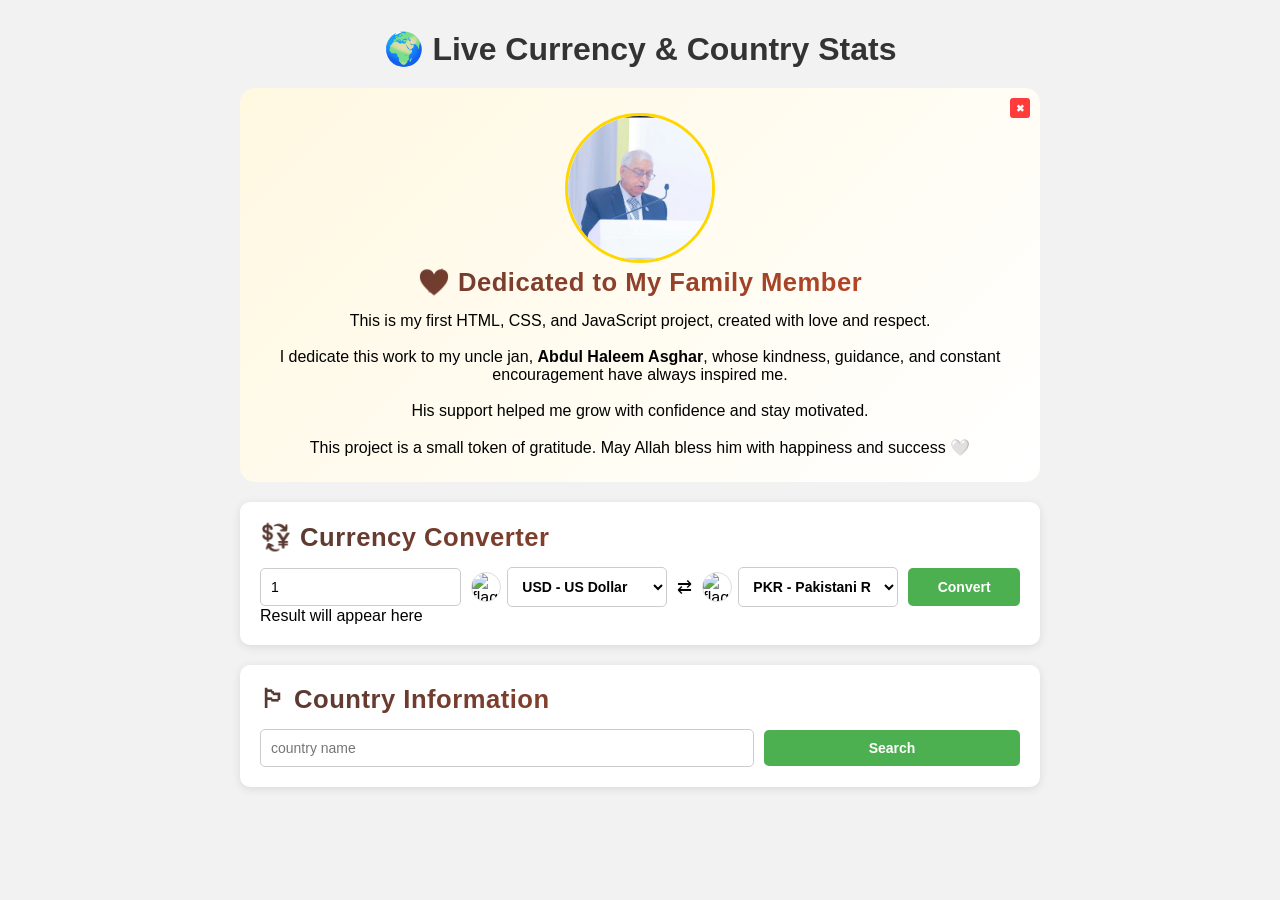
==== commit c5ba1189: "dedicate to unclseset" ====
--- a/Country/index.html
+++ b/Country/index.html
@@ -17,7 +17,7 @@
     <div class="photo-frame">
       <img src="jan.png" alt="Uncle Photo">
     </div>
-   
+    
     <h2>💖 Dedicated to My Family Member</h2>
     <p>
       This is my first HTML, CSS, and JavaScript project, created with love and respect.  
@@ -34,15 +34,21 @@
     <h2>💱 Currency Converter</h2>
 
     <div class="converter">
-      <input type="number" id="amount" value="1"/>
+      <input type="number" id="amount" value="1" min="1" />
 
-      <select id="fromCurrency"></select>
+      <div class="select-box">
+        <img id="fromFlag" class="flag-icon" src="https://flagsapi.com/US/flat/64.png" alt="flag">
+        <select id="fromCurrency"></select>
+      </div>
 
       <div class="arrow-box">
-<span class="arrow">⇄</span>
+        <span class="arrow">⇄</span>
       </div>
 
-      <select id="toCurrency"></select>
+      <div class="select-box">
+        <img id="toFlag" class="flag-icon" src="https://flagsapi.com/PK/flat/64.png" alt="flag">
+        <select id="toCurrency"></select>
+      </div>
 
       <button id="convertBtn">Convert</button>
     </div>
--- a/Country/style.css
+++ b/Country/style.css
@@ -4,7 +4,7 @@
   box-sizing: border-box;
 }
 
-/* 🚫 Left-right horizontal scroll ko rokne ke liye strict global lock */
+/* 🚫 Left-right horizontal scroll protection */
 html, body {
   width: 100%;
   max-width: 100%;
@@ -14,7 +14,7 @@
 body {
   font-family: Arial, sans-serif;
   background: #f2f2f2;
-  padding: 30px 15px; /* Mobile par side packing thodi behtar ki taake chipke na */
+  padding: 30px 15px; 
 }
 
 .container {
@@ -29,7 +29,7 @@
   color: #333;
 }
 
-/* Heading styles - Aapke favorite colors ko bilkul nahi chhera 👍 */
+/* Heading styles - Aapke favorite dark-rust colors 👍 */
 h2 {
   white-space: nowrap;
   overflow: hidden;
@@ -52,16 +52,16 @@
   width: 100%;
 }
 
-/* Converter setup - wrap active kiya taake button neche ja sake */
+/* Converter setup - wrap active for convert button on line 2 */
 .converter {
   display: flex;
-  gap: 6px;            /* Mobile par fields ko jor kar rakhne ke liye chota gap */
+  gap: 5px;            
   flex-wrap: wrap;     
   align-items: center;
   width: 100%;
 }
 
-/* Search box flexible wrapping layout */
+/* Search box styling */
 .search-box {
   display: flex;
   gap: 10px;
@@ -70,59 +70,73 @@
   width: 100%;
 }
 
-/* Input, Select, Button Controls Base Settings */
+/* Input, Select, Button Controls Settings */
 input, select, button {
-  padding: 10px 6px;   /* Extra pixel leakage rokne ke liye tight padding */
+  padding: 10px 4px;   
   border-radius: 5px;
   border: 1px solid #ccc;
-  font-size: 13px;     /* Mobile friendly sizing */
+  font-size: 13px;     
   box-sizing: border-box;
 }
 
-/* Input gets controlled space on mobile line 1 */
 input {
-  flex: 1.2;
-  min-width: 60px;     /* Chota kiya taake dropdowns ko dhakka de kar line na tode */
+  flex: 1.1;
+  min-width: 55px;     
 }
 
 /* =======================================================
-   📦 SMART RESPONSIVE DROPDOWNS (MOBILE LINE 1 LOCK)
+   📦 FLAG IMAGES & DROPDOWN CONTAINERS (LINE 1 LOCK)
    ======================================================= */
+.select-box {
+  display: flex;
+  align-items: center;
+  gap: 3px;
+  flex: 1;
+}
+
+/* 🎯 Screenshot jaisa gol dynamic flag image code */
+.flag-icon {
+  width: 25px;
+  height: 25px;
+  border-radius: 50%;
+  object-fit: cover;
+  border: 1px solid #ddd;
+  flex-shrink: 0;
+}
+
 select {
-  flex: 0.9;
-  min-width: 60px;     
+  flex: 1;
+  min-width: 55px;     
+  max-width: 68px; /* Safe lock mobile ke liye */
   cursor: pointer;
   background-color: #fff;
-  /* Mobile par dropdown ka size limits mein rakha taake sab line 1 par aayein */
-  max-width: 75px; 
-  text-align: center;
-}
-
-/* Arrow layout settings */
+  font-weight: bold;
+  border: none; /* Select ka boundary box border clean look ke liye */
+}
+
 .arrow-box {
   display: flex;
   justify-content: center;
   align-items: center;
-  flex-shrink: 0;      /* Arrow squeeze nahi hoga */
+  flex-shrink: 0;      
 }
 
 .arrow {
-  font-size: 14px;     /* Mobile par arrow size standard clear aur safe kiya */
+  font-size: 13px;     
 }
 
 /* Convert Button - forced to line 2 on mobile */
 #convertBtn {
-  flex: 1 1 100%;      /* 100% width se automatic line 2 par chala gaya */
+  flex: 1 1 100%;      
   background: #4caf50;
   color: white;
   cursor: pointer;
   border: none;
   font-weight: bold;
-  margin-top: 6px;     /* Pehli line se thoda sa gap */
+  margin-top: 6px;     
   padding: 11px;
 }
 
-/* Baqi general buttons ki styling safe rakhi */
 button {
   flex: 1;
   min-width: 100px;
@@ -137,14 +151,14 @@
   opacity: 0.7;
 }
 
-/* 💻 JAB SCREEN BADI HO (LAPTOP & DESKTOP - 768px se upar) */
+/* 💻 LAPTOP & DESKTOP SCREENS */
 @media (min-width: 768px) {
   body {
     padding: 30px;
   }
 
   .converter {
-    flex-wrap: nowrap; /* Laptop par sab wapis 1 line mein smooth ho jayega */
+    flex-wrap: nowrap; 
     gap: 10px;
   }
 
@@ -154,21 +168,30 @@
   }
   
   input {
-    flex: 2;          /* Laptop screen par standard full size */
+    flex: 2;          
+  }
+
+  .select-box {
+    gap: 6px;
+  }
+
+  .flag-icon {
+    width: 30px;
+    height: 30px;
   }
 
   select {
-    flex: 1;            
-    max-width: 150px;   /* Laptop par dropdown automatic bada aur professional dikhe */
+    max-width: 160px;   /* Desktop par dropdown full names ke sath bada dikhe */
+    border: 1px solid #ccc;
   }
 
   #convertBtn {
-    flex: 1;           /* Laptop par full width khatam, line 1 mein fit */
+    flex: 1;           
     margin-top: 0;
   }
 
   .arrow {
-    font-size: 18px;   /* Laptop par wapis big classy look */
+    font-size: 18px;   
   }
 }
 
@@ -259,7 +282,6 @@
   to { opacity: 1; transform: translateY(0); }
 }
 
-/* Global full-width safety */
 * {
   max-width: 100%;
 }
